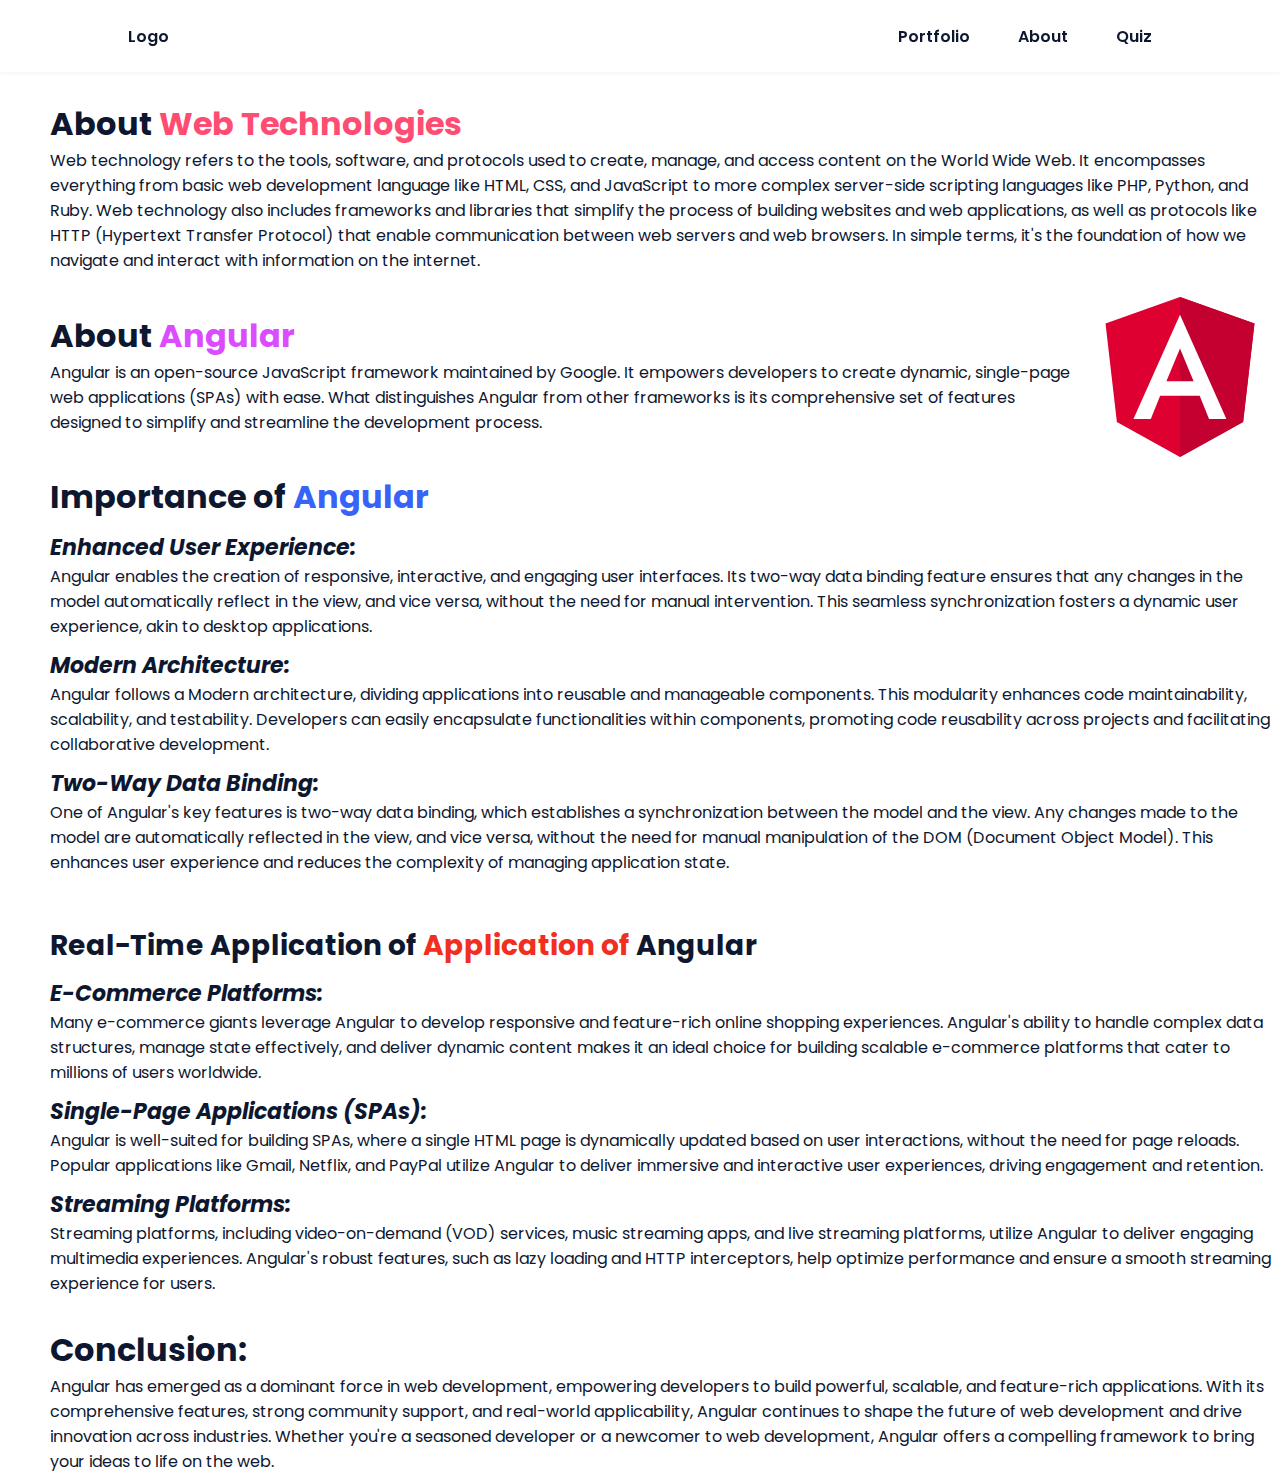
==== About.html @ 89a43f0d "Question Added" ====
<!DOCTYPE html>
<html lang="en">
  <head>
    <meta charset="UTF-8" />
    <meta name="viewport" content="width=device-width, initial-scale=1.0" />

    <link rel="stylesheet" href="assets/css/styles.css" />
    <link
      href="https://cdn.jsdelivr.net/npm/boxicons@2.0.5/css/boxicons.min.css"
      rel="stylesheet"
    />

    <title>Portfolio</title>
  </head>
  <body>
    <header class="l-header">
      <nav class="nav bd-grid">
        <div>
          <a href="index.html" class="nav__logo">Logo</a>
        </div>

        <div class="nav__menu" id="nav-menu">
          <ul class="nav__list">
            <li class="nav__item">
              <a href="index.html" class="nav__link">Portfolio</a>
            </li>
            <li class="nav__item">
              <a href="About.html" class="nav__link">About</a>
            </li>
            <li class="nav__item">
              <a href="Quiz.html" class="nav__link">Quiz</a>
            </li>
          </ul>
        </div>

        <div class="nav__toggle" id="nav-toggle">
          <i class="bx bx-menu"></i>
        </div>
      </nav>
    </header>

    <div class="abt-webtech">
      <h1>About <span style="color: #ff4c72">Web Technologies</span></h1>
      <p>
        Web technology refers to the tools, software, and protocols used to
        create, manage, and access content on the World Wide Web. It encompasses
        everything from basic web development language like HTML, CSS, and
        JavaScript to more complex server-side scripting languages like PHP,
        Python, and Ruby. Web technology also includes frameworks and libraries
        that simplify the process of building websites and web applications, as
        well as protocols like HTTP (Hypertext Transfer Protocol) that enable
        communication between web servers and web browsers. In simple terms,
        it's the foundation of how we navigate and interact with information on
        the internet.
      </p>

      <div class="flex-box">
        <div class="angular-info">
          <h1>About <span style="color: #db4cff">Angular </span></h1>
          <p>
            Angular is an open-source JavaScript framework maintained by Google.
            It empowers developers to create dynamic, single-page web
            applications (SPAs) with ease. What distinguishes Angular from other
            frameworks is its comprehensive set of features designed to simplify
            and streamline the development process.
          </p>
        </div>
        <div class="angular-logo">
          <img src="/assets/img/Angular.svg" alt="Angular Logo" />
        </div>
      </div>

      <div class="ImpofAngular">
        <h1>Importance of <span style="color: #3764f7">Angular </span></h1>
        <ul>
          <li>
            <strong><i>Enhanced User Experience:</i></strong>
          </li>
          <p>
            Angular enables the creation of responsive, interactive, and
            engaging user interfaces. Its two-way data binding feature ensures
            that any changes in the model automatically reflect in the view, and
            vice versa, without the need for manual intervention. This seamless
            synchronization fosters a dynamic user experience, akin to desktop
            applications.
          </p>

          <li>
            <strong><i>Modern Architecture:</i></strong>
          </li>

          <p>
            Angular follows a Modern architecture, dividing applications into
            reusable and manageable components. This modularity enhances code
            maintainability, scalability, and testability. Developers can easily
            encapsulate functionalities within components, promoting code
            reusability across projects and facilitating collaborative
            development.
          </p>

          <li>
            <strong><i>Two-Way Data Binding:</i></strong>
          </li>

          <p>
            One of Angular's key features is two-way data binding, which
            establishes a synchronization between the model and the view. Any
            changes made to the model are automatically reflected in the view,
            and vice versa, without the need for manual manipulation of the DOM
            (Document Object Model). This enhances user experience and reduces
            the complexity of managing application state.
          </p>
        </ul>
      </div>

      <div class="appofangular">
        <h1>
          Real-Time Application of
          <span style="color: #f12e20">Application of</span> Angular
        </h1>
        <ul>
          <li>
            <strong><i>E-Commerce Platforms:</i></strong>
          </li>
          <p>
            Many e-commerce giants leverage Angular to develop responsive and
            feature-rich online shopping experiences. Angular's ability to
            handle complex data structures, manage state effectively, and
            deliver dynamic content makes it an ideal choice for building
            scalable e-commerce platforms that cater to millions of users
            worldwide.
          </p>

          <li>
            <strong><i>Single-Page Applications (SPAs):</i></strong>
          </li>

          <p>
            Angular is well-suited for building SPAs, where a single HTML page
            is dynamically updated based on user interactions, without the need
            for page reloads. Popular applications like Gmail, Netflix, and
            PayPal utilize Angular to deliver immersive and interactive user
            experiences, driving engagement and retention.
          </p>

          <li>
            <strong><i>Streaming Platforms: </i></strong>
          </li>

          <p>
            Streaming platforms, including video-on-demand (VOD) services, music
            streaming apps, and live streaming platforms, utilize Angular to
            deliver engaging multimedia experiences. Angular's robust features,
            such as lazy loading and HTTP interceptors, help optimize
            performance and ensure a smooth streaming experience for users.
          </p>
        </ul>
      </div>

      <div class="conclusion">
        <h1>Conclusion:</h1>
        <p>
          Angular has emerged as a dominant force in web development, empowering
          developers to build powerful, scalable, and feature-rich applications.
          With its comprehensive features, strong community support, and
          real-world applicability, Angular continues to shape the future of web
          development and drive innovation across industries. Whether you're a
          seasoned developer or a newcomer to web development, Angular offers a
          compelling framework to bring your ideas to life on the web.
        </p>
      </div>
    </div>
  </body>
</html>
---- assets/css/styles.css ----
@import url("https://fonts.googleapis.com/css2?family=Poppins:wght@400;600;700&display=swap");

:root {
  --header-height: 3rem;
  --font-semi: 600;
  --hue-color: 224;
  --first-color: hsl(var(--hue-color), 89%, 60%);
  --second-color: hsl(var(--hue-color), 56%, 12%);
  --body-font: "Poppins", sans-serif;
  --big-font-size: 2rem;
  --h2-font-size: 1.25rem;
  --normal-font-size: .938rem;
  --smaller-font-size: .75rem;
  --mb-2: 1rem;
  --mb-4: 2rem;
  --mb-5: 2.5rem;
  --mb-6: 3rem;
  --z-back: -10;
  --z-fixed: 100;
}
@media screen and (min-width: 968px) {
  :root {
    --big-font-size: 3.5rem;
    --h2-font-size: 2rem;
    --normal-font-size: 1rem;
    --smaller-font-size: .875rem;
  }
}

/*===== BASE =====*/
*, ::before, ::after {
  box-sizing: border-box;
}

html {
  scroll-behavior: smooth;
}

body {
  margin: var(--header-height) 0 0 0;
  font-family: var(--body-font);
  font-size: var(--normal-font-size);
  color: var(--second-color);
}

h1, h2, p {
  margin: 0;
}

ul {
  margin: 0;
  padding: 0;
  list-style: none;
}

a {
  text-decoration: none;
}

img {
  max-width: 100%;
  height: auto;
  display: block;
}

.section-title {
  position: relative;
  font-size: var(--h2-font-size);
  color: var(--first-color);
  margin-top: var(--mb-2);
  margin-bottom: var(--mb-4);
  text-align: center;
}
.section-title::after {
  position: absolute;
  content: "";
  width: 64px;
  height: 0.18rem;
  left: 0;
  right: 0;
  margin: auto;
  top: 2rem;
  background-color: var(--first-color);
}

.section {
  padding-top: 3rem;
  padding-bottom: 2rem;
}


.bd-grid {
  max-width: 1024px;
  display: grid;
  margin-left: var(--mb-2);
  margin-right: var(--mb-2);
}

.l-header {
  width: 100%;
  position: fixed;
  top: 0;
  left: 0;
  z-index: var(--z-fixed);
  background-color: #fff;
  box-shadow: 0 1px 4px rgba(146, 161, 176, 0.15);
}

.nav {
  height: var(--header-height);
  display: flex;
  justify-content: space-between;
  align-items: center;
  font-weight: var(--font-semi);
}
@media screen and (max-width: 767px) {
  .nav__menu {
    position: fixed;
    top: var(--header-height);
    right: -100%;
    width: 80%;
    height: 100%;
    padding: 2rem;
    background-color: var(--second-color);
    transition: 0.5s;
  }
}
.nav__item {
  margin-bottom: var(--mb-4);
}
.nav__link {
  position: relative;
  color: #fff;
}
.nav__link:hover {
  position: relative;
}
.nav__link:hover::after {
  position: absolute;
  content: "";
  width: 100%;
  height: 0.18rem;
  left: 0;
  top: 2rem;
  background-color: var(--first-color);
}
.nav__logo {
  color: var(--second-color);
}
.nav__toggle {
  color: var(--second-color);
  font-size: 1.5rem;
  cursor: pointer;
}

.active-link::after {
  position: absolute;
  content: "";
  width: 100%;
  height: 0.18rem;
  left: 0;
  top: 2rem;
  background-color: var(--first-color);
}

.show {
  right: 0;
}

.home {
  position: relative;
  row-gap: 5rem;
  padding: 4rem 0 5rem;
}
.home__data {
  align-self: center;
}
.home__title {
  font-size: var(--big-font-size);
  margin-bottom: var(--mb-5);
}
.home__title-color {
  color: var(--first-color);
}
.home__social {
  display: flex;
  flex-direction: column;
}
.home__social-icon {
  width: max-content;
  margin-bottom: var(--mb-2);
  font-size: 1.5rem;
  color: var(--second-color);
}
.home__social-icon:hover {
  color: var(--first-color);
}
.home__img {
  position: absolute;
  right: 0;
  bottom: 0;
  width: 260px;
}
.home__blob {
  fill: var(--first-color);
}
.home__blob-img {
  width: 360px;
}


.button {
  display: inline-block;
  background-color: var(--first-color);
  color: #fff;
  padding: 0.75rem 2.5rem;
  font-weight: var(--font-semi);
  border-radius: 0.5rem;
  transition: 0.3s;
}
.button:hover {
  box-shadow: 0px 10px 36px rgba(0, 0, 0, 0.15);
}


.about__container {
  row-gap: 2rem;
  text-align: center;
}
.about__subtitle {
  margin-bottom: var(--mb-2);
}
.about__img {
  justify-self: center;
}
.about__img img {
  width: 200px;
  border-radius: 0.5rem;
}


.skills__container {
  row-gap: 2rem;
  text-align: center;
}
.skills__subtitle {
  margin-bottom: var(--mb-2);
}
.skills__text {
  margin-bottom: var(--mb-4);
}
.skills__data {
  display: flex;
  justify-content: space-between;
  align-items: center;
  position: relative;
  font-weight: var(--font-semi);
  padding: 0.5rem 1rem;
  margin-bottom: var(--mb-4);
  border-radius: 0.5rem;
  box-shadow: 0px 4px 25px rgba(14, 36, 49, 0.15);
}
.skills__icon {
  font-size: 2rem;
  margin-right: var(--mb-2);
  color: var(--first-color);
}
.skills__names {
  display: flex;
  align-items: center;
}
.skills__bar {
  position: absolute;
  left: 0;
  bottom: 0;
  background-color: var(--first-color);
  height: 0.25rem;
  border-radius: 0.5rem;
  z-index: var(--z-back);
}
.skills__html {
  width: 95%;
}
.skills__css {
  width: 85%;
}
.skills__js {
  width: 80%;
}
.skills__ux {
  width: 85%;
}
.skills__img {
  border-radius: 0.5rem;
}


.work__container {
  row-gap: 2rem;
}
.work__img {
  box-shadow: 0px 4px 25px rgba(14, 36, 49, 0.15);
  border-radius: 0.5rem;
  overflow: hidden;
}
.work__img img {
  transition: 1s;
}
.work__img img:hover {
  transform: scale(1.1);
}


.contact__input {
  width: 100%;
  font-size: var(--normal-font-size);
  font-weight: var(--font-semi);
  padding: 1rem;
  border-radius: 0.5rem;
  border: 1.5px solid var(--second-color);
  outline: none;
  margin-bottom: var(--mb-4);
}
.contact__button {
  display: block;
  border: none;
  outline: none;
  font-size: var(--normal-font-size);
  cursor: pointer;
  margin-left: auto;
}


.footer {
  background-color: var(--second-color);
  color: #fff;
  text-align: center;
  font-weight: var(--font-semi);
  padding: 2rem 0;
}
.footer__title {
  font-size: 2rem;
  margin-bottom: var(--mb-4);
}
.footer__social {
  margin-bottom: var(--mb-4);
}
.footer__icon {
  font-size: 1.5rem;
  color: #fff;
  margin: 0 var(--mb-2);
}
.footer__copy {
  font-size: var(--smaller-font-size);
}

@media screen and (max-width: 320px) {
  .home {
    row-gap: 2rem;
  }
  .home__img {
    width: 200px;
  }
}
@media screen and (min-width: 576px) {
  .home {
    padding: 4rem 0 2rem;
  }
  .home__social {
    padding-top: 0;
    padding-bottom: 2.5rem;
    flex-direction: row;
    align-self: flex-end;
  }
  .home__social-icon {
    margin-bottom: 0;
    margin-right: var(--mb-4);
  }
  .home__img {
    width: 300px;
    bottom: 25%;
  }
  .about__container {
    grid-template-columns: repeat(2, 1fr);
    align-items: center;
    text-align: initial;
  }
  .skills__container {
    grid-template-columns: 0.7fr;
    justify-content: center;
    column-gap: 1rem;
  }
  .work__container {
    grid-template-columns: repeat(2, 1fr);
    column-gap: 2rem;
    padding-top: 2rem;
  }
  .contact__form {
    width: 360px;
    padding-top: 2rem;
  }
  .contact__container {
    justify-items: center;
  }
}
@media screen and (min-width: 768px) {
  body {
    margin: 0;
  }
  .section {
    padding-top: 4rem;
    padding-bottom: 3rem;
  }
  .section-title {
    margin-bottom: var(--mb-6);
  }
  .section-title::after {
    width: 80px;
    top: 3rem;
  }
  .nav {
    height: calc(var(--header-height) + 1.5rem);
  }
  .nav__list {
    display: flex;
    padding-top: 0;
  }
  .nav__item {
    margin-left: var(--mb-6);
    margin-bottom: 0;
  }
  .nav__toggle {
    display: none;
  }
  .nav__link {
    color: var(--second-color);
  }
  .home {
    padding: 8rem 0 2rem;
  }
  .home__img {
    width: 400px;
    bottom: 10%;
  }
  .about__container {
    padding-top: 2rem;
  }
  .about__img img {
    width: 300px;
  }
  .skills__container {
    grid-template-columns: repeat(2, 1fr);
    column-gap: 2rem;
    align-items: center;
    text-align: initial;
  }
  .work__container {
    grid-template-columns: repeat(3, 1fr);
    column-gap: 2rem;
  }
}
@media screen and (min-width: 992px) {
  .bd-grid {
    margin-left: auto;
    margin-right: auto;
  }
  .home {
    padding: 10rem 0 2rem;
  }
  .home__img {
    width: 450px;
  }
}

/*---About Page---*/

.abt-webtech{
  margin-top: 100px;
  margin-left: 50px;
}

.flex-box {
  display: flex;
  align-items: center;
}

.angular-info {
  flex: 1;
}

.angular-logo {
  width: 200px;
  height: 200px;
  margin-left: 10px; 

}
.ImpofAngular ul li{
  margin-top: 10px;
  font-size: 22px;
}


.appofangular h1{
  margin-top: 50px;
  font-size: 28px;
}

.appofangular ul li{
  margin-top: 10px;
  font-size: 22px;
}


.conclusion h1 {
margin-top: 30px;
}

/*----Quizz-----*/

.app{
  background: #44b4ff;
  width: 90%;
  max-width: 800px;
  margin: 100px auto 0;
  border-radius: 20px;
  padding: 30px;
}

.app h1 {
  font-size: 25px;
  color: #001e4d;
  font-weight: 600;
  border-bottom: 1px solid #333;
  padding-bottom: 30px;
}

.quiz{
  padding: 20px 0;

}

.quiz h2{
  font-size: 18px;
  color: #001e4d;
  font-weight: 600;
}

.btn{
  background: #fff;
  color: #222;
  font-weight: 500;
  width: 100%;
  border: 1px solid #222;
  padding: 10px;
  margin: 10px 0;
  text-align: left;
  border-radius: 4px;
  cursor: pointer;
  transition: all 0.3s;
}
.btn:hover{
 background: #222;
 color: #fff; 
}

#next-btn{
  background: #001e4d;
  color: #fff;
  font-weight: 500;
  width: 150px;
  border: 0;
  padding: 10px;
  margin: 20px auto 0;
  border-radius: 4px;
  cursor: pointer;
  display: none;
}
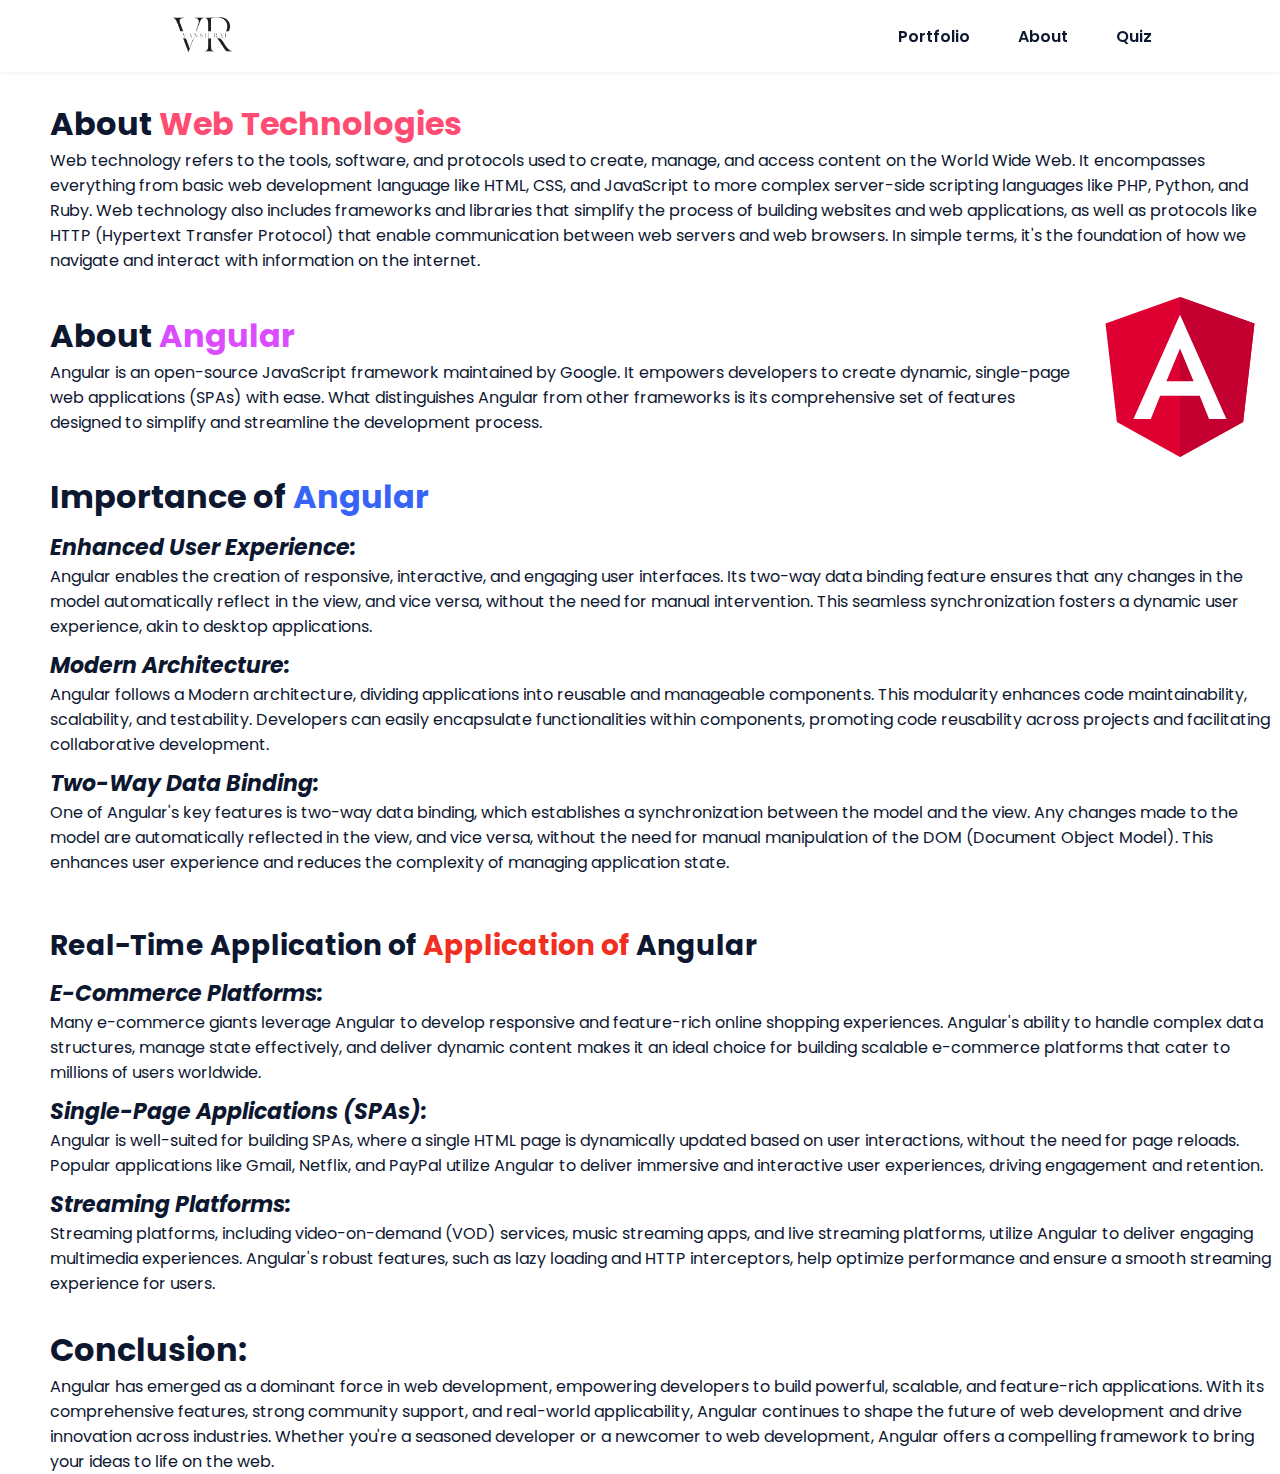
==== commit 8cc8f7a7: "Logo added" ====
--- a/About.html
+++ b/About.html
@@ -16,7 +16,7 @@
     <header class="l-header">
       <nav class="nav bd-grid">
         <div>
-          <a href="index.html" class="nav__logo">Logo</a>
+          <a href="index.html" class="nav__logo"><img src="assets/img/logo.png" alt="" width="150px"></a>
         </div>
 
         <div class="nav__menu" id="nav-menu">
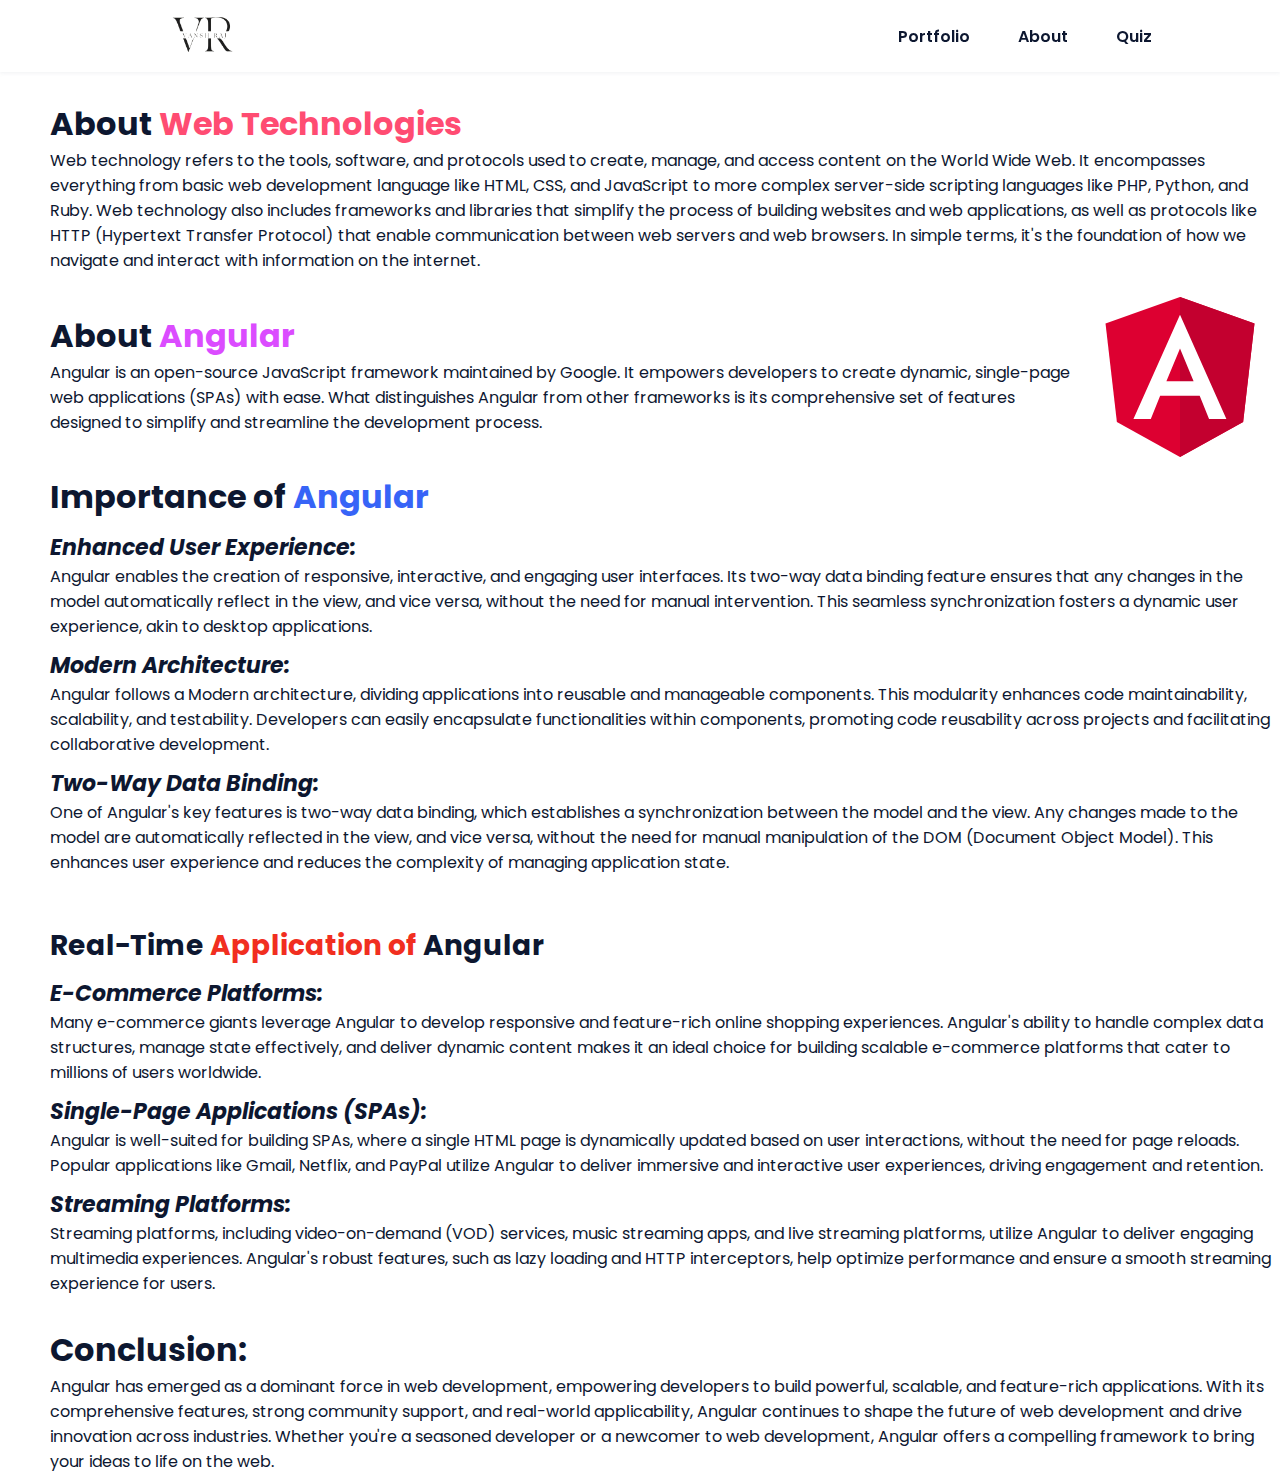
==== commit 7a5df88e: "Answer File Added" ====
--- a/About.html
+++ b/About.html
@@ -115,7 +115,7 @@
 
       <div class="appofangular">
         <h1>
-          Real-Time Application of
+          Real-Time
           <span style="color: #f12e20">Application of</span> Angular
         </h1>
         <ul>
--- a/assets/css/styles.css
+++ b/assets/css/styles.css
@@ -575,4 +575,37 @@
   border-radius: 4px;
   cursor: pointer;
   display: none;
+}
+
+#chk-ans{
+  background: #001e4d;
+  color: #fff;
+  font-weight: 500;
+  width: 150px;
+  border: 0;
+  padding: 10px;
+  margin: 20px auto 0;
+  border-radius: 4px;
+  cursor: pointer;
+  display: none;
+}
+
+#chk-ans a{
+  text-decoration: none;
+  color: #fff;
+
+}
+
+.answer{
+  margin-top: 100px;
+  margin-left: 50px;
+
+}
+
+.answer h2{
+  font-weight: 500;
+}
+
+.answer p{
+  font-size: 20px;
 }